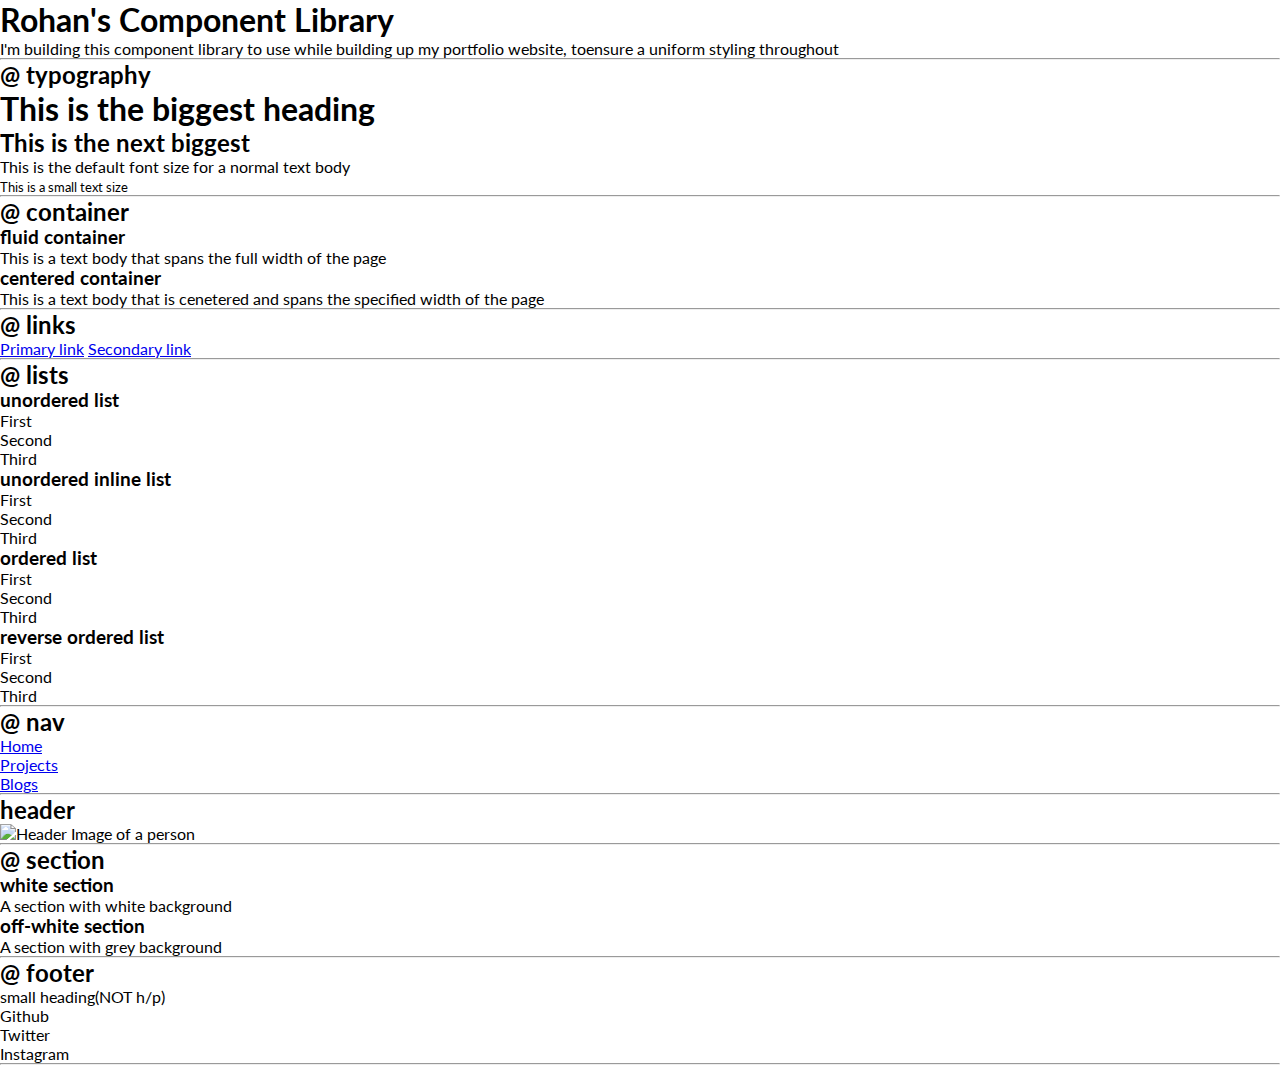
==== lib/components.html @ 7166061a "styles: set up global styles and variables" ====
<!DOCTYPE html>
<html lang="en">
<head>
    <meta charset="UTF-8">
    <meta http-equiv="X-UA-Compatible" content="IE=edge">
    <meta name="viewport" content="width=device-width, initial-scale=1.0">
    <link rel="stylesheet" href="/styles.css">
    <link rel="preconnect" href="https://fonts.gstatic.com">
    <link href="https://fonts.googleapis.com/css2?family=Lato:ital,wght@0,700;1,300&display=swap" rel="stylesheet">
    <title>Component Library</title>
</head>

<body>
    <h1>Rohan's Component Library</h1>
    <p>I'm building this component library to use while building up my portfolio website, toensure a uniform styling throughout</p>

    <hr>

    <h2>@ typography</h2>
    <h1>This is the biggest heading</h1>
    <h2>This is the next biggest</h2>
    <p>This is the default font size for a normal text body</p>
    <small>This is a small text size</small>

    <hr>

    <h2>@ container</h2>
    <h3>fluid container</h3>
    <p>This is a text body that spans the full width of the page</p>
    
    <h3>centered container</h3>
    <p>This is a text body that is cenetered and spans the specified width of the page</p>

    <hr>

    <h2>@ links</h2>
    <a href="/">Primary link</a>
    <a href="/">Secondary link</a>

    <hr>

    <h2>@ lists</h2>
    <h3>unordered list</h3>
    <ul>
        <li>First</li>
        <li>Second</li>
        <li>Third</li>
    </ul>
    
    <h3>unordered inline list</h3>
    <ul>
        <li>First</li>
        <li>Second</li>
        <li>Third</li>
    </ul>
    
    <h3>ordered list</h3>
    <ol>
        <li>First</li>
        <li>Second</li>
        <li>Third</li>
    </ol>
    
    <h3>reverse ordered list</h3>
    <ol>
        <li>First</li>
        <li>Second</li>
        <li>Third</li>
    </ol>

    <hr>

    <h2>@ nav</h2>
    <ul>
        <li><a href="/">Home</a></li>
        <li><a href="/">Projects</a></li>
        <li><a href="/">Blogs</a></li>
    </ul>

    <hr>
    <h2>header</h2>
    <img src="images/header_photo.svg" alt="Header Image of a person">

    <hr>

    <h2>@ section</h2>
    <section>
        <h3>white section</h3>
        <div>A section with white background</div>
        <h3>off-white section</h3>
        <div>A section with grey background</div>
    </section>

    <hr>

    <h2>@ footer</h2>
    <footer>
        <div>small heading(NOT h/p)</div>
        <ul>
            <li>Github</li>
            <li>Twitter</li>
            <li>Instagram</li>
        </ul>
    </footer>

    <hr>
    
</body>
</html>
---- styles.css ----
* {
  box-sizing: border-box;
  margin: 0;
  padding: 0;
  font-family: "Lato", sans-serif;
}

:root {
  --primary-color-dk: #7f1d1d;
  --primary-color-lg: #fca5a5;
}
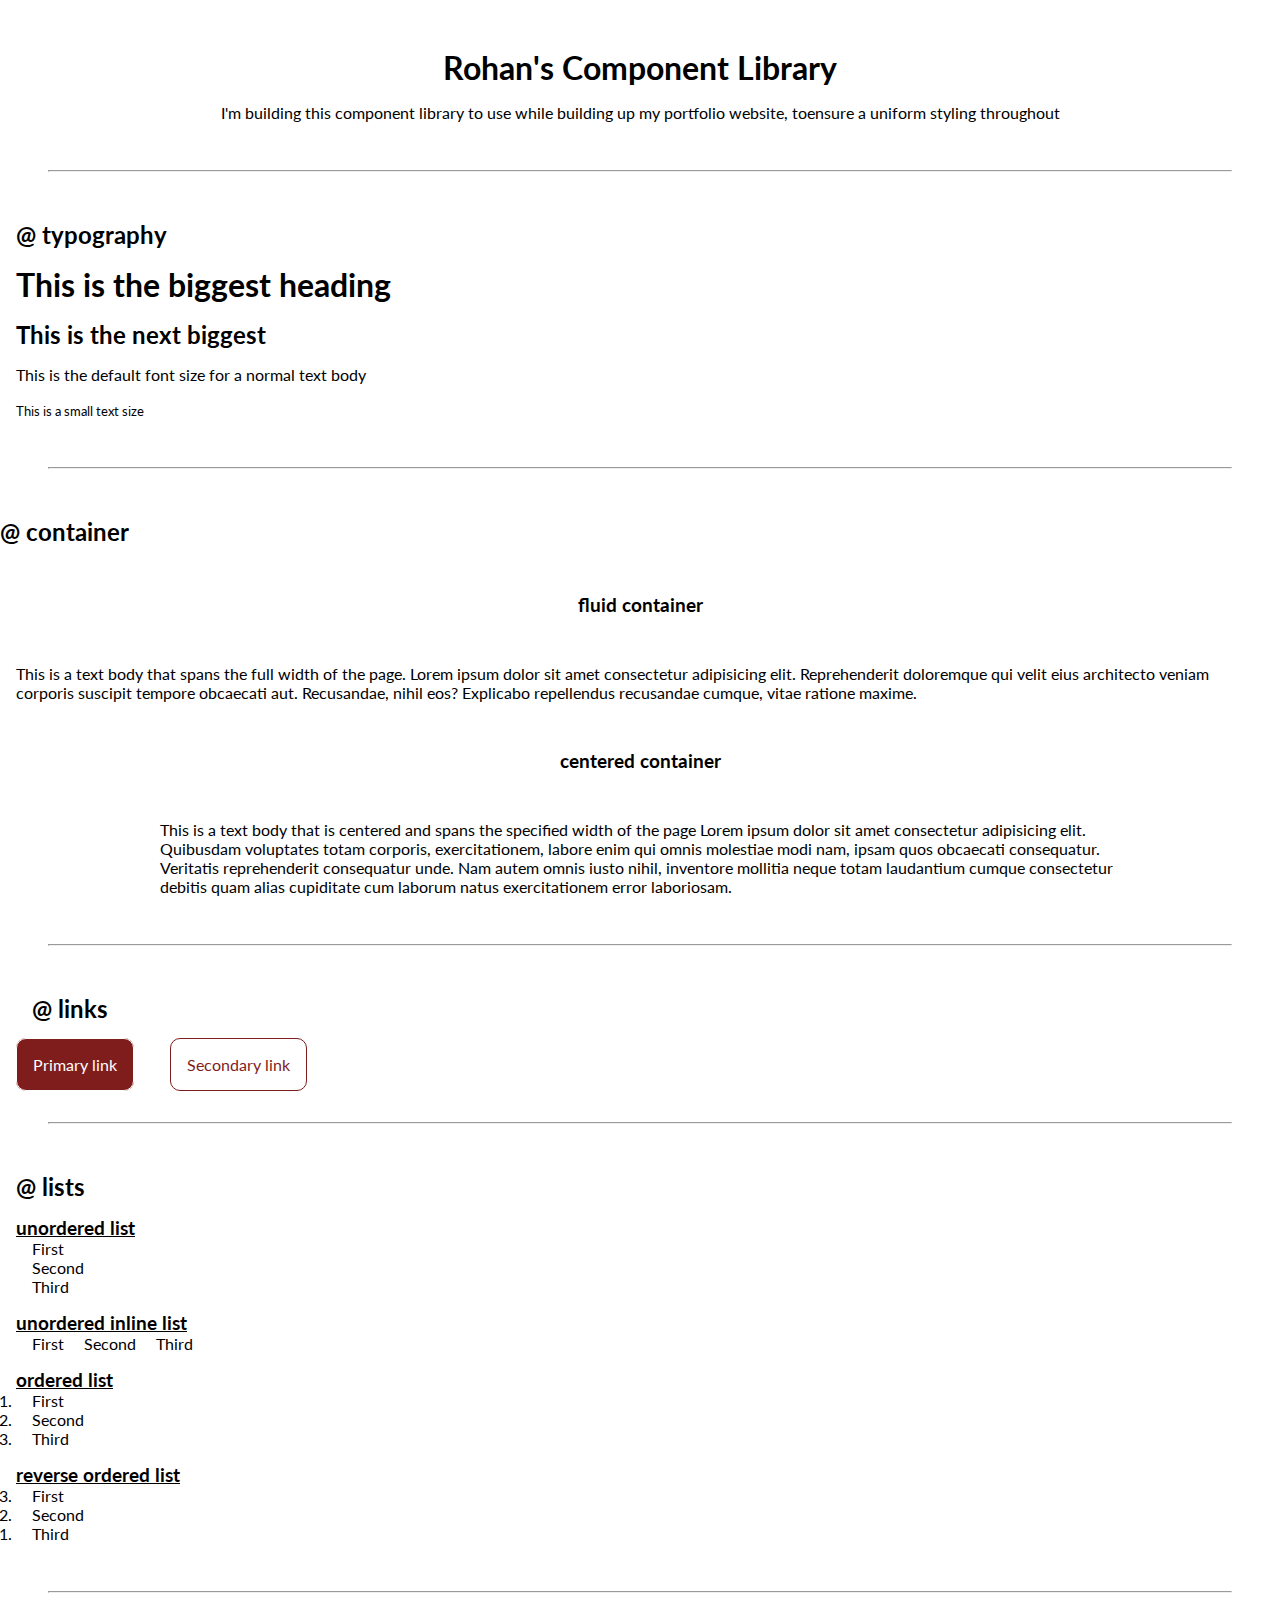
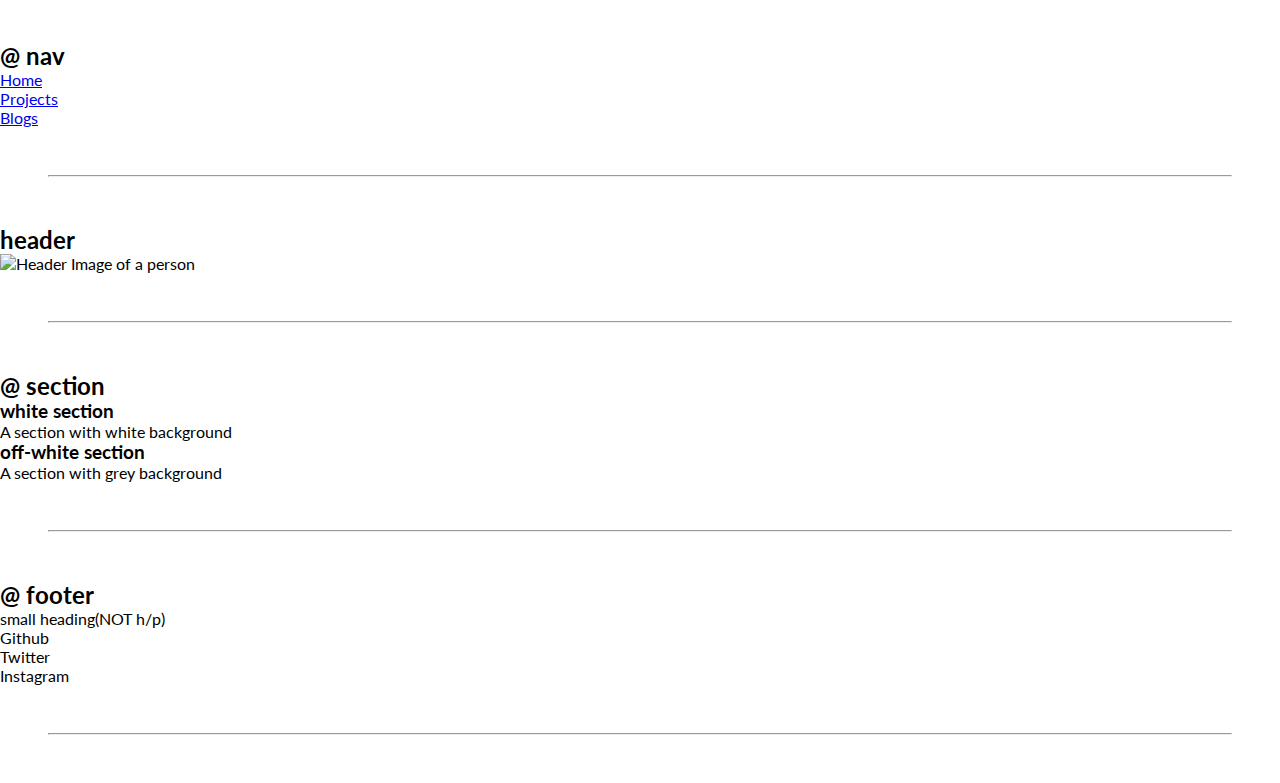
==== commit a8021c86: "styles: add heading,container,links,lists styling" ====
--- a/lib/components.html
+++ b/lib/components.html
@@ -11,62 +11,78 @@
 </head>
 
 <body>
-    <h1>Rohan's Component Library</h1>
-    <p>I'm building this component library to use while building up my portfolio website, toensure a uniform styling throughout</p>
-
+    <div class="heading">
+        <h1>Rohan's Component Library</h1>
+        <p>I'm building this component library to use while building up my portfolio website, toensure a uniform styling throughout</p>
+    </div>
+        
     <hr>
 
-    <h2>@ typography</h2>
-    <h1>This is the biggest heading</h1>
-    <h2>This is the next biggest</h2>
-    <p>This is the default font size for a normal text body</p>
-    <small>This is a small text size</small>
+    <div class="typography">
+        <h2>@ typography</h2>
+        <h1>This is the biggest heading</h1>
+        <h2>This is the next biggest</h2>
+        <p>This is the default font size for a normal text body</p>
+        <small>This is a small text size</small>
+    </div>
 
     <hr>
 
     <h2>@ container</h2>
-    <h3>fluid container</h3>
-    <p>This is a text body that spans the full width of the page</p>
+    <div class="container">
+        <h3 class="heading">fluid container</h3>
+        <p>This is a text body that spans the full width of the page.  Lorem ipsum dolor sit amet consectetur adipisicing elit. Reprehenderit doloremque qui velit eius architecto veniam corporis suscipit tempore obcaecati aut. Recusandae, nihil eos? Explicabo repellendus recusandae cumque, vitae ratione maxime.</p>
+    </div>
     
-    <h3>centered container</h3>
-    <p>This is a text body that is cenetered and spans the specified width of the page</p>
+    <div class="container container__center">
+        <h3 class="heading">centered container</h3>
+        <p>This is a text body that is centered and spans the specified width of the page Lorem ipsum dolor sit amet consectetur adipisicing elit. Quibusdam voluptates totam corporis, exercitationem, labore enim qui omnis molestiae modi nam, ipsam quos obcaecati consequatur. Veritatis reprehenderit consequatur unde. Nam autem omnis iusto nihil, inventore mollitia neque totam laudantium cumque consectetur debitis quam alias cupiditate cum laborum natus exercitationem error laboriosam.</p>
+    </div>
+        
+    <hr>
+
+    <h2 class="links">@ links</h2>
+    <a class="btn btn__primary" href="/">Primary link</a>
+    <a class="btn btn__secondary" href="/">Secondary link</a>
 
     <hr>
 
-    <h2>@ links</h2>
-    <a href="/">Primary link</a>
-    <a href="/">Secondary link</a>
-
-    <hr>
-
-    <h2>@ lists</h2>
-    <h3>unordered list</h3>
-    <ul>
-        <li>First</li>
-        <li>Second</li>
-        <li>Third</li>
-    </ul>
+    <h2 class="list--margin">@ lists</h2>
+    <div class="list">
+        <h3>unordered list</h3>
+        <ul class="list--no-bullet">
+            <li  class="list__item">First</li>
+            <li class="list__item">Second</li>
+            <li class="list__item">Third</li>
+        </ul>
+    </div>
     
-    <h3>unordered inline list</h3>
-    <ul>
-        <li>First</li>
-        <li>Second</li>
-        <li>Third</li>
-    </ul>
+    <div class="list">
+        <h3>unordered inline list</h3>
+        <ul class="list--no-bullet">
+            <li class="list__item list--inline">First</li>
+            <li class="list__item list--inline">Second</li>
+            <li class="list__item list--inline">Third</li>
+        </ul>
+    </div>
     
-    <h3>ordered list</h3>
-    <ol>
-        <li>First</li>
-        <li>Second</li>
-        <li>Third</li>
-    </ol>
+    <div class="list">
+        <h3>ordered list</h3>
+        <ol>
+            <li class="list__item">First</li>
+            <li class="list__item">Second</li>
+            <li class="list__item">Third</li>
+        </ol>
+    </div>
     
-    <h3>reverse ordered list</h3>
-    <ol>
-        <li>First</li>
-        <li>Second</li>
-        <li>Third</li>
-    </ol>
+    <div class="list">
+        <h3>reverse ordered list</h3>
+        <ol reversed>
+            <li class="list__item">First</li>
+            <li class="list__item">Second</li>
+            <li class="list__item">Third</li>
+        </ol>
+    </div>
 
     <hr>
 
--- a/styles.css
+++ b/styles.css
@@ -9,3 +9,81 @@
   --primary-color-dk: #7f1d1d;
   --primary-color-lg: #fca5a5;
 }
+
+hr {
+  margin: 3rem;
+}
+/** heading **/
+.heading {
+  margin: 3rem;
+  text-align: center;
+}
+
+.heading h1,
+.heading p {
+  margin: 1rem;
+}
+
+/** typography **/
+.typography * {
+  margin: 1rem;
+}
+
+/** container **/
+.container {
+  margin: 1rem;
+}
+
+.container__center {
+  margin: 0 auto;
+  max-width: 75vw;
+}
+
+/** links **/
+.links {
+  margin: 2rem;
+}
+
+.btn {
+  padding: 1rem;
+  margin: 1rem 1rem;
+  text-decoration: none;
+}
+
+.btn__primary {
+  background-color: var(--primary-color-dk);
+  color: white;
+  border: 1px solid white;
+  border-radius: 10px;
+}
+
+.btn__secondary {
+  color: var(--primary-color-dk);
+  border: 1px solid var(--primary-color-dk);
+  border-radius: 10px;
+}
+
+/** lists **/
+.list--margin {
+  margin: 1rem;
+}
+
+.list {
+  margin: 1rem;
+}
+
+.list h3{
+  text-decoration: underline;
+}
+
+.list__item {
+  padding-left: 1rem;
+}
+
+.list--no-bullet {
+  list-style: none;
+}
+
+.list--inline {
+  display: inline;
+}
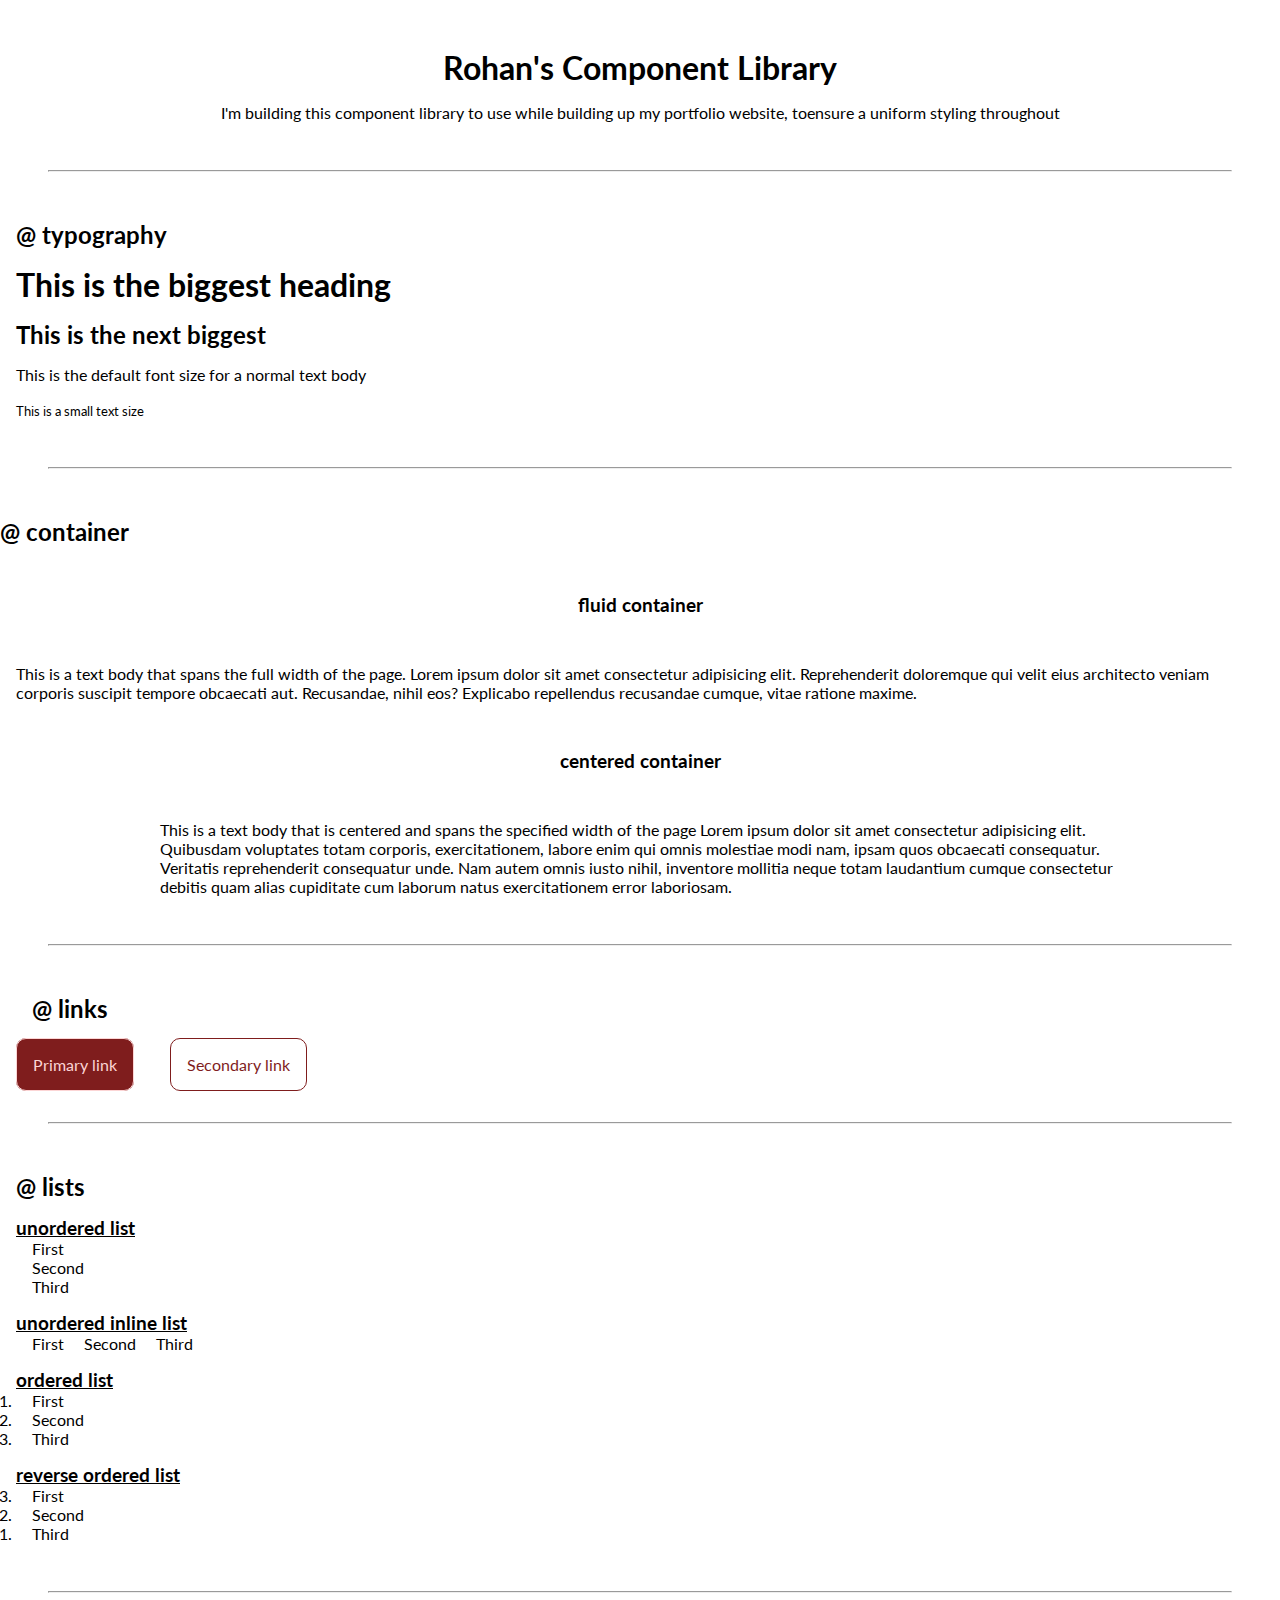
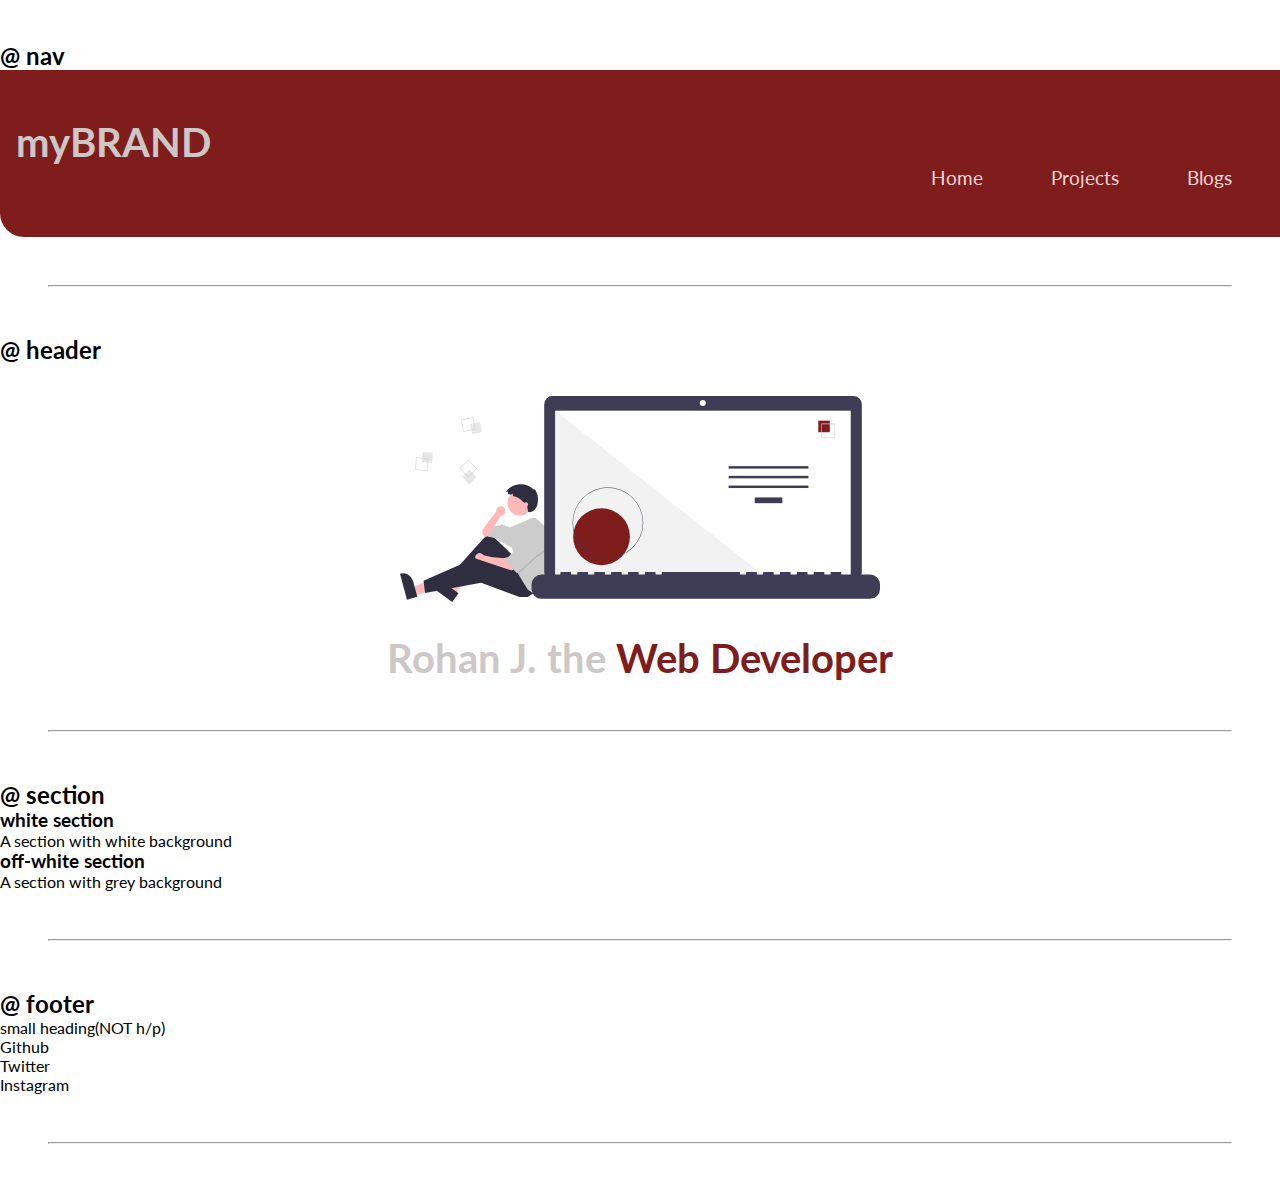
==== commit 484d0134: "styles: add navigation and banner styling" ====
--- a/lib/components.html
+++ b/lib/components.html
@@ -87,16 +87,21 @@
     <hr>
 
     <h2>@ nav</h2>
-    <ul>
-        <li><a href="/">Home</a></li>
-        <li><a href="/">Projects</a></li>
-        <li><a href="/">Blogs</a></li>
-    </ul>
+    <div class="nav">
+        <h2>myBRAND</h2>
+        <ul class="nav--parent">
+            <li class="list--inline nav__item"><a href="/">Home</a></li>
+            <li class="list--inline nav__item"><a href="/">Projects</a></li>
+            <li class="list--inline nav__item"><a href="/">Blogs</a></li>
+        </ul>
+    </div>
 
     <hr>
-    <h2>header</h2>
-    <img src="images/header_photo.svg" alt="Header Image of a person">
-
+    
+    <h2>@ header</h2>
+    <img class="banner banner--image" src="/images/header_photo.svg" alt="Header Image of a person">
+    <h2 class="banner banner-desc">Rohan J. the <span>Web Developer</span></h2>
+    
     <hr>
 
     <h2>@ section</h2>
--- a/styles.css
+++ b/styles.css
@@ -7,7 +7,8 @@
 
 :root {
   --primary-color-dk: #7f1d1d;
-  --primary-color-lg: #fca5a5;
+  --primary-color-lg: #fcd5d5;
+  --grey-lg: rgb(206, 199, 199);
 }
 
 hr {
@@ -52,8 +53,8 @@
 
 .btn__primary {
   background-color: var(--primary-color-dk);
-  color: white;
-  border: 1px solid white;
+  color: var(--primary-color-lg);
+  border: 1px solid var(--primary-color-lg);
   border-radius: 10px;
 }
 
@@ -72,7 +73,7 @@
   margin: 1rem;
 }
 
-.list h3{
+.list h3 {
   text-decoration: underline;
 }
 
@@ -87,3 +88,46 @@
 .list--inline {
   display: inline;
 }
+
+/**navigation **/
+.nav {
+  background-color: var(--primary-color-dk);
+  padding: 3rem 1rem;
+  border-bottom-left-radius: 1.5rem;
+}
+.nav h2 {
+  color: var(--grey-lg);
+  font-size: 2.5rem;
+}
+
+.nav--parent {
+  text-align: right;
+}
+
+.nav__item a {
+  text-decoration: none;
+  color: var(--primary-color-lg);
+  padding: 2rem;
+  font-size: 1.2rem;
+}
+
+/** header **/
+.banner {
+  color: var(--grey-lg);
+}
+
+.banner--image {
+  max-width: 30rem;
+  max-height: 30rem;
+  display: block;
+  margin: 2rem auto;
+}
+
+.banner-desc {
+  text-align: center;
+  font-size: 2.5rem;
+}
+
+.banner span {
+  color: var(--primary-color-dk);
+}
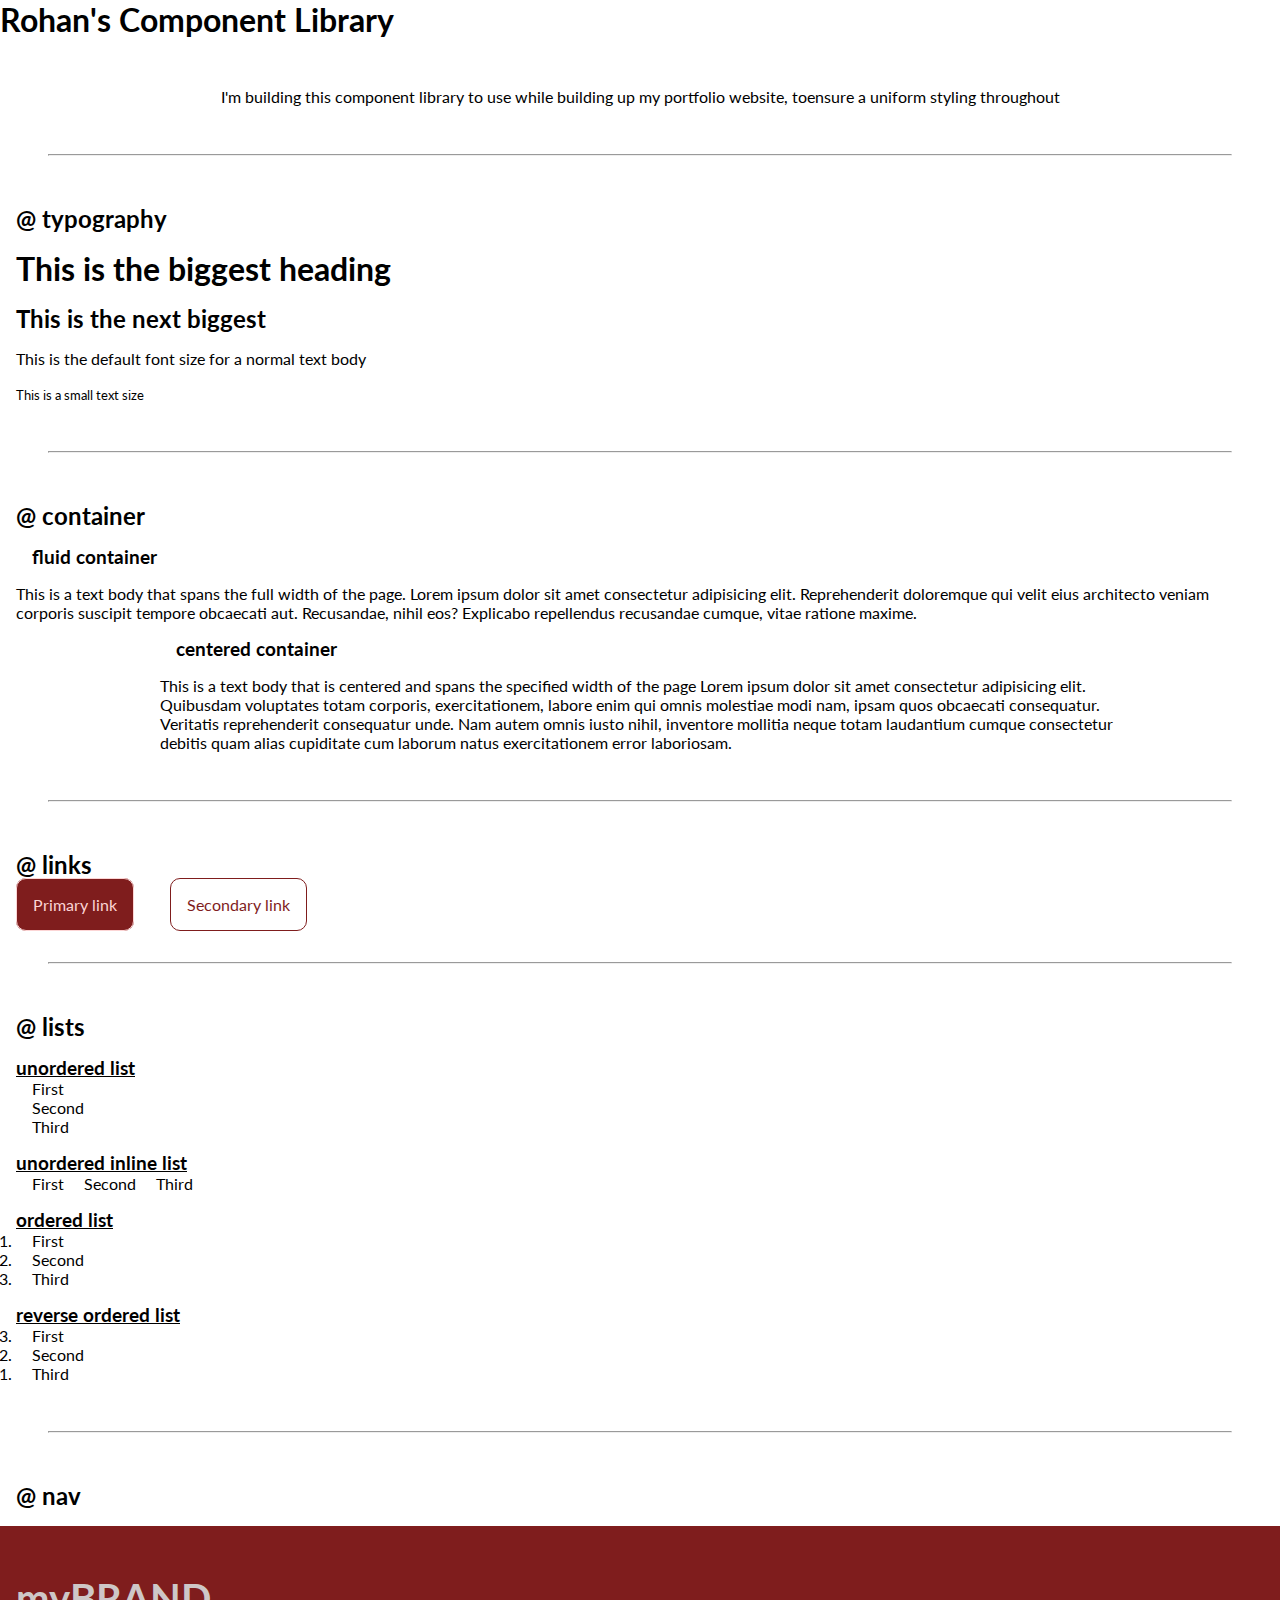
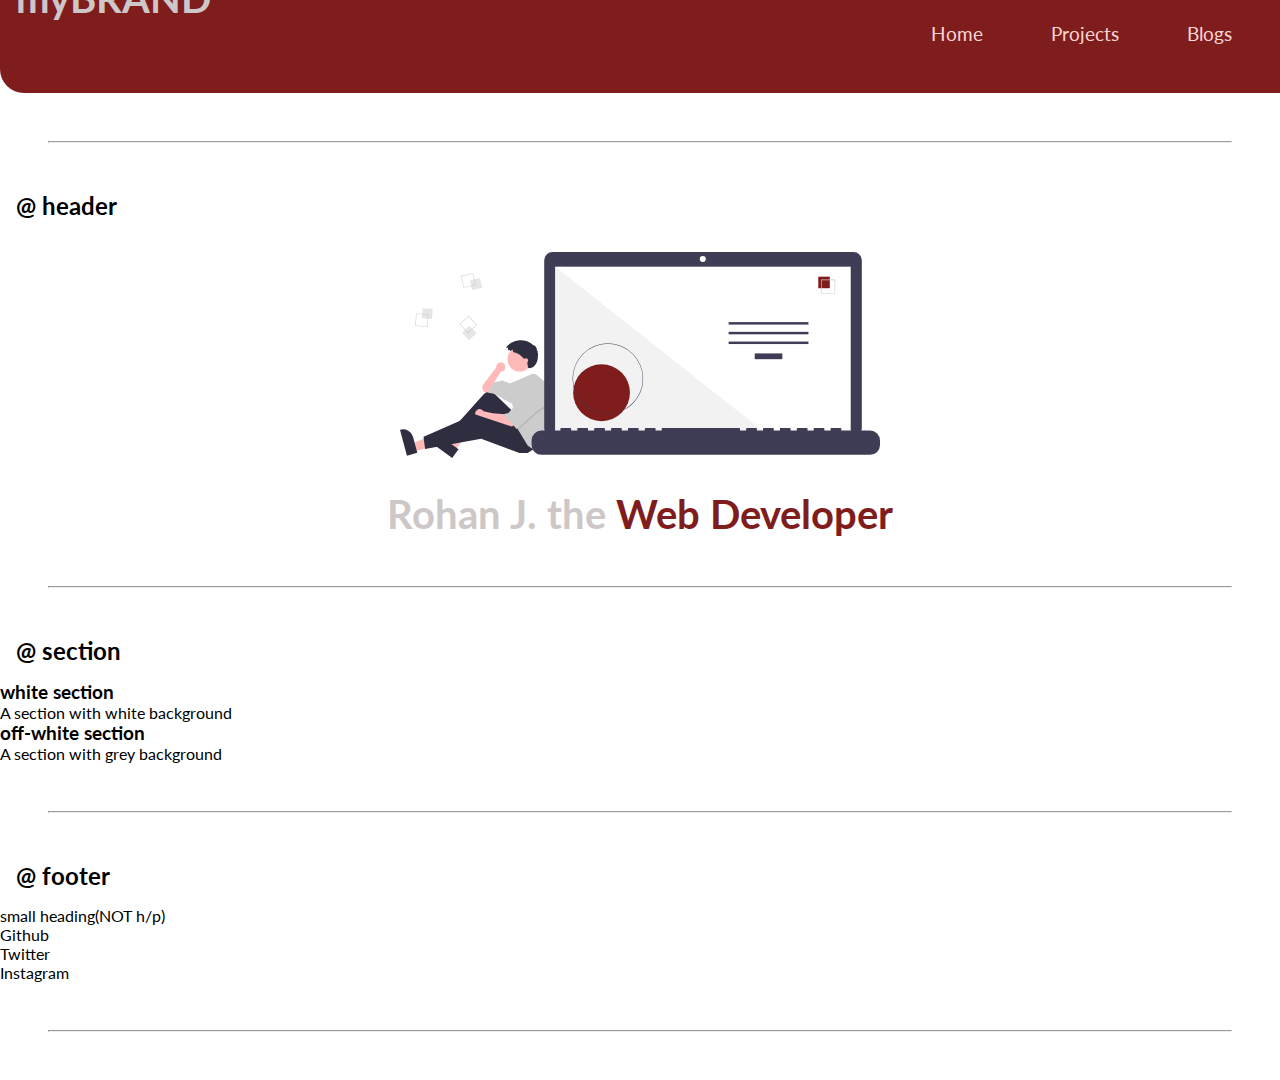
==== commit e352563b: "refactor" ====
--- a/lib/components.html
+++ b/lib/components.html
@@ -11,15 +11,15 @@
 </head>
 
 <body>
+    <h1>Rohan's Component Library</h1>
     <div class="heading">
-        <h1>Rohan's Component Library</h1>
         <p>I'm building this component library to use while building up my portfolio website, toensure a uniform styling throughout</p>
     </div>
         
     <hr>
 
+    <h2 class="div-heading">@ typography</h2>
     <div class="typography">
-        <h2>@ typography</h2>
         <h1>This is the biggest heading</h1>
         <h2>This is the next biggest</h2>
         <p>This is the default font size for a normal text body</p>
@@ -28,26 +28,26 @@
 
     <hr>
 
-    <h2>@ container</h2>
+    <h2 class="div-heading">@ container</h2>
     <div class="container">
-        <h3 class="heading">fluid container</h3>
+        <h3 class="div-heading">fluid container</h3>
         <p>This is a text body that spans the full width of the page.  Lorem ipsum dolor sit amet consectetur adipisicing elit. Reprehenderit doloremque qui velit eius architecto veniam corporis suscipit tempore obcaecati aut. Recusandae, nihil eos? Explicabo repellendus recusandae cumque, vitae ratione maxime.</p>
     </div>
     
     <div class="container container__center">
-        <h3 class="heading">centered container</h3>
+        <h3 class="div-heading">centered container</h3>
         <p>This is a text body that is centered and spans the specified width of the page Lorem ipsum dolor sit amet consectetur adipisicing elit. Quibusdam voluptates totam corporis, exercitationem, labore enim qui omnis molestiae modi nam, ipsam quos obcaecati consequatur. Veritatis reprehenderit consequatur unde. Nam autem omnis iusto nihil, inventore mollitia neque totam laudantium cumque consectetur debitis quam alias cupiditate cum laborum natus exercitationem error laboriosam.</p>
     </div>
         
     <hr>
 
-    <h2 class="links">@ links</h2>
+    <h2 class="div-heading">@ links</h2>
     <a class="btn btn__primary" href="/">Primary link</a>
     <a class="btn btn__secondary" href="/">Secondary link</a>
 
     <hr>
 
-    <h2 class="list--margin">@ lists</h2>
+    <h2 class="div-heading">@ lists</h2>
     <div class="list">
         <h3>unordered list</h3>
         <ul class="list--no-bullet">
@@ -86,7 +86,7 @@
 
     <hr>
 
-    <h2>@ nav</h2>
+    <h2 class="div-heading">@ nav</h2>
     <div class="nav">
         <h2>myBRAND</h2>
         <ul class="nav--parent">
@@ -98,13 +98,13 @@
 
     <hr>
     
-    <h2>@ header</h2>
+    <h2 class="div-heading">@ header</h2>
     <img class="banner banner--image" src="/images/header_photo.svg" alt="Header Image of a person">
     <h2 class="banner banner-desc">Rohan J. the <span>Web Developer</span></h2>
     
     <hr>
 
-    <h2>@ section</h2>
+    <h2 class="div-heading">@ section</h2>
     <section>
         <h3>white section</h3>
         <div>A section with white background</div>
@@ -114,7 +114,7 @@
 
     <hr>
 
-    <h2>@ footer</h2>
+    <h2 class="div-heading">@ footer</h2>
     <footer>
         <div>small heading(NOT h/p)</div>
         <ul>
--- a/styles.css
+++ b/styles.css
@@ -14,6 +14,12 @@
 hr {
   margin: 3rem;
 }
+
+/** section heading **/
+.div-heading {
+  margin: 1rem;
+}
+
 /** heading **/
 .heading {
   margin: 3rem;
@@ -41,9 +47,9 @@
 }
 
 /** links **/
-.links {
+/* .links {
   margin: 2rem;
-}
+} */
 
 .btn {
   padding: 1rem;
@@ -65,9 +71,9 @@
 }
 
 /** lists **/
-.list--margin {
+/* .list--margin {
   margin: 1rem;
-}
+} */
 
 .list {
   margin: 1rem;
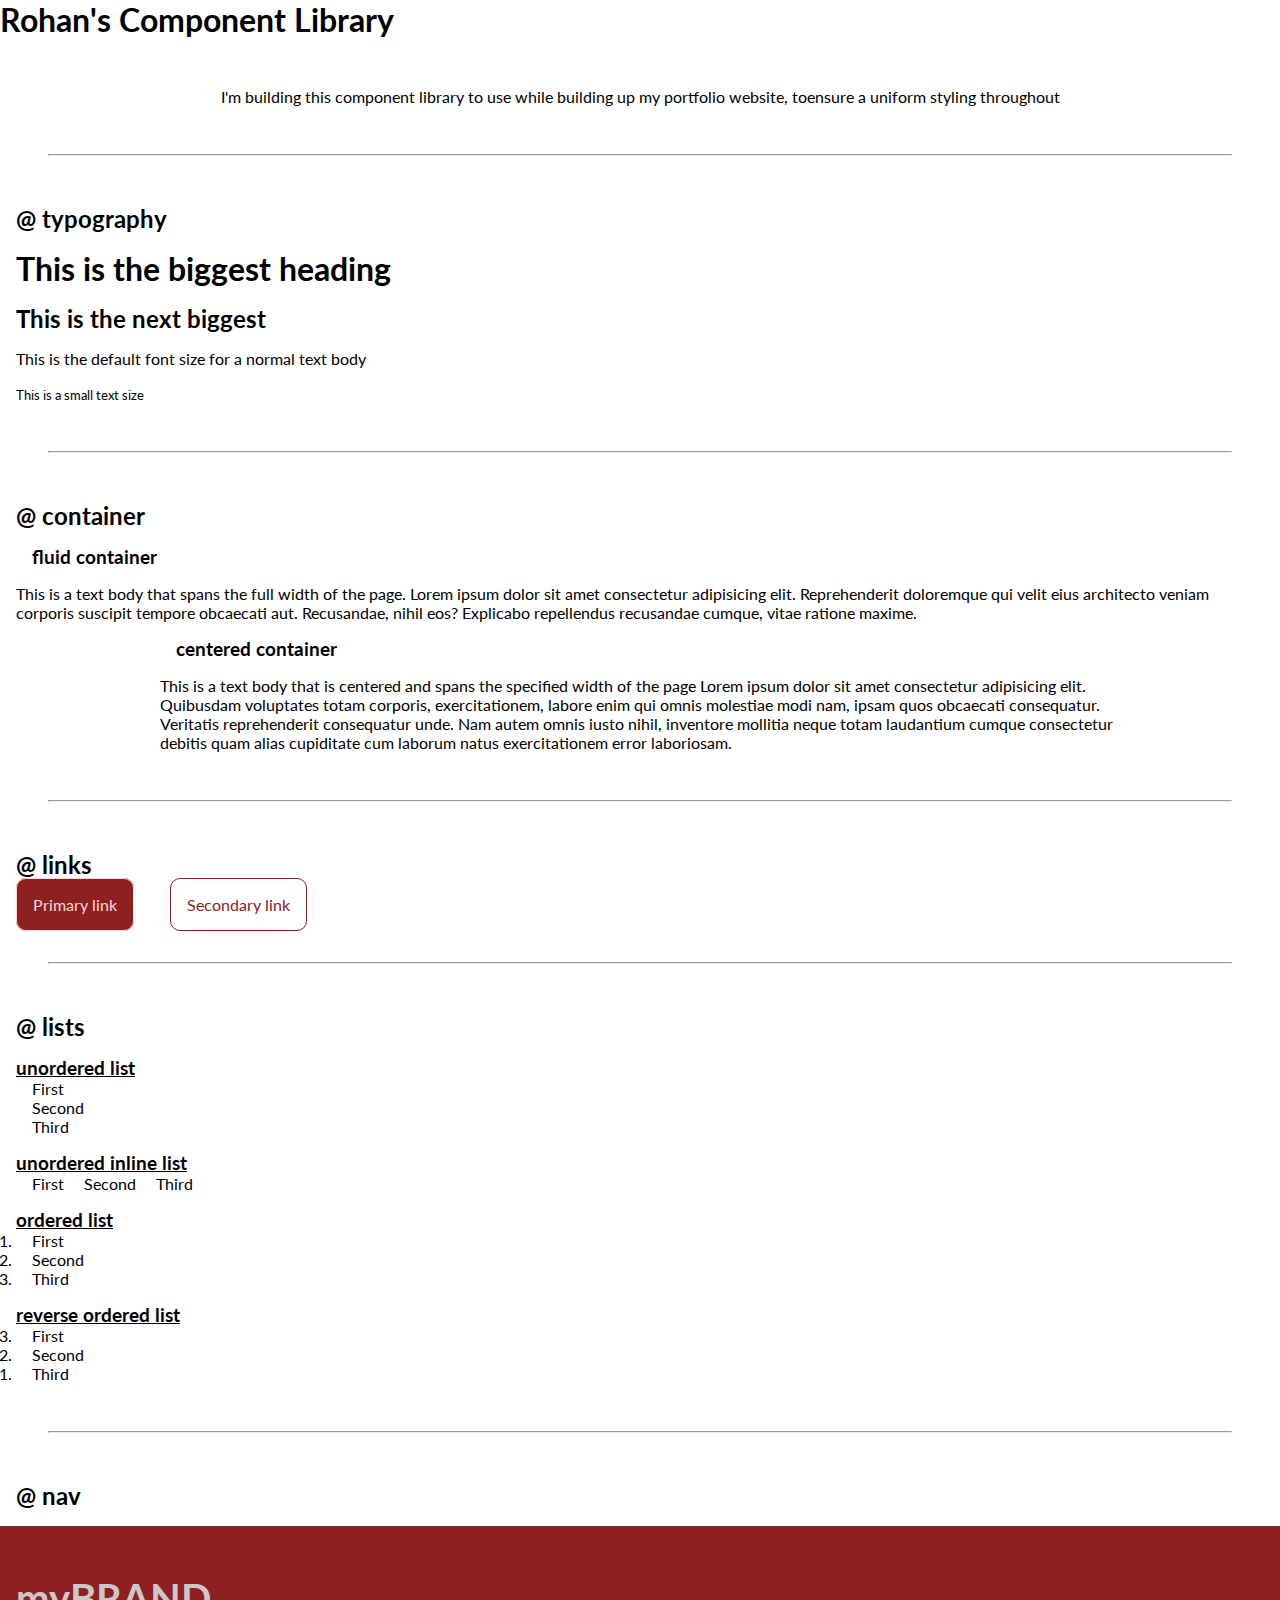
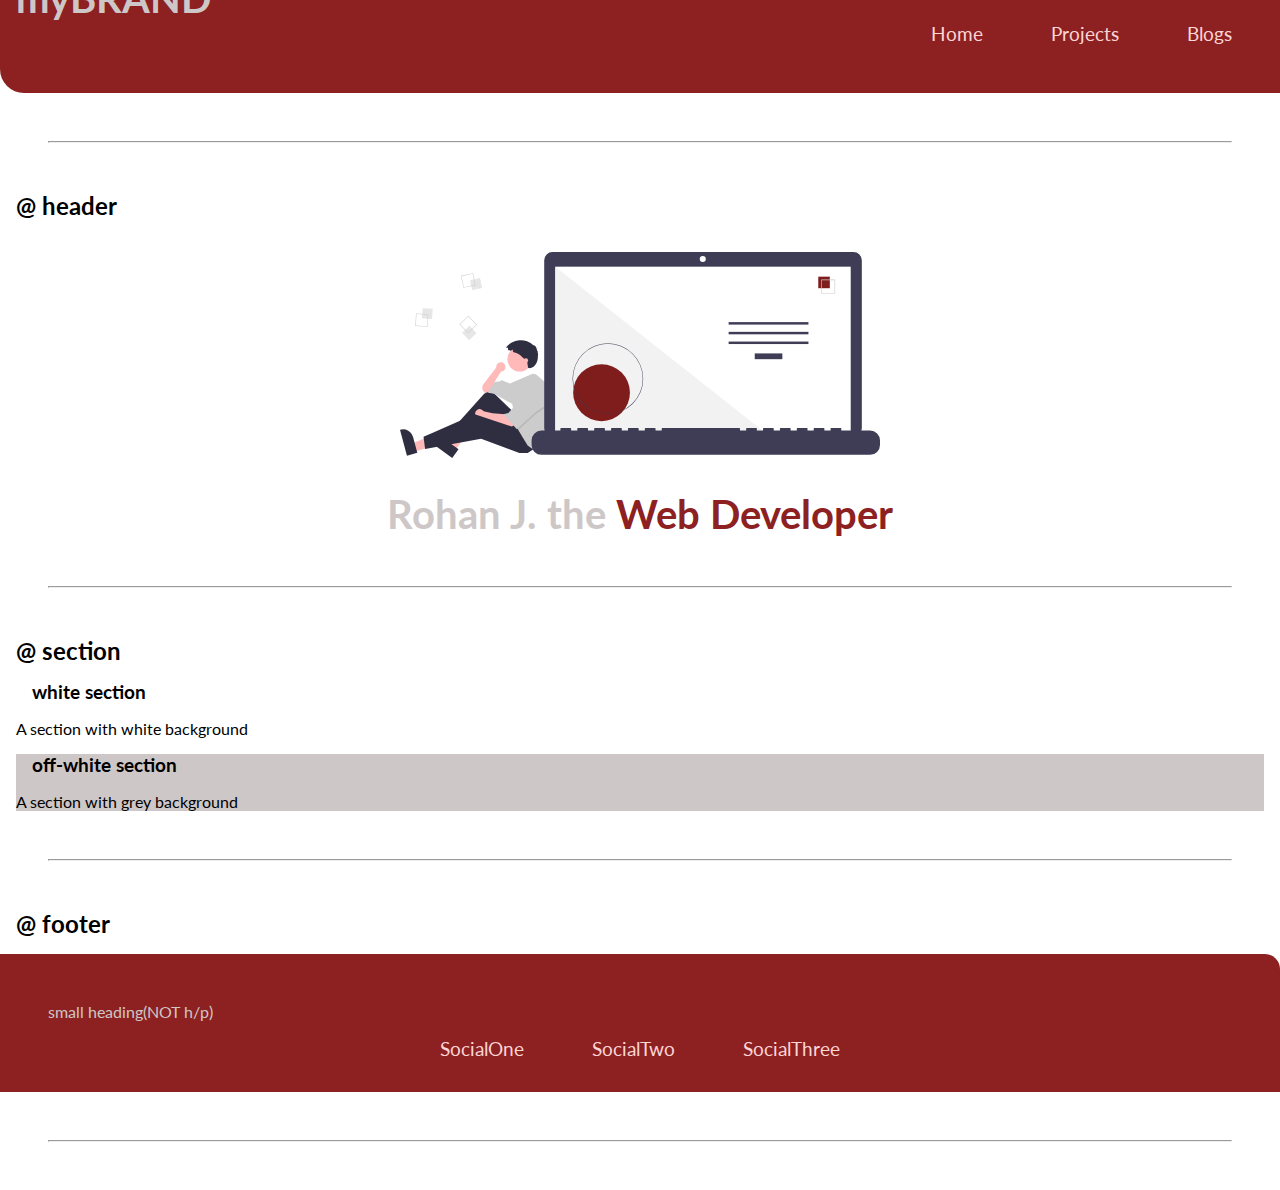
==== commit a565ee6c: "styles: add section, footer styling" ====
--- a/lib/components.html
+++ b/lib/components.html
@@ -99,28 +99,30 @@
     <hr>
     
     <h2 class="div-heading">@ header</h2>
-    <img class="banner banner--image" src="/images/header_photo.svg" alt="Header Image of a person">
-    <h2 class="banner banner-desc">Rohan J. the <span>Web Developer</span></h2>
+    <img class="banner banner__image" src="/images/header_photo.svg" alt="Header Image of a person">
+    <h2 class="banner banner__desc">Rohan J. the <span>Web Developer</span></h2>
     
     <hr>
 
     <h2 class="div-heading">@ section</h2>
-    <section>
-        <h3>white section</h3>
+    <section class="section">
+        <h3 class="div-heading">white section</h3>
         <div>A section with white background</div>
-        <h3>off-white section</h3>
-        <div>A section with grey background</div>
+        <div class="bg--ow">
+            <h3 class="div-heading">off-white section</h3>
+            <div>A section with grey background</div>
+        </div>
     </section>
 
     <hr>
 
     <h2 class="div-heading">@ footer</h2>
-    <footer>
-        <div>small heading(NOT h/p)</div>
-        <ul>
-            <li>Github</li>
-            <li>Twitter</li>
-            <li>Instagram</li>
+    <footer class="footer">
+        <div class="footer__heading">small heading(NOT h/p)</div>
+        <ul class="list--no-bullet social">
+            <li class="list--inline nav__item"><a href="/">SocialOne</a></li>
+            <li class="list--inline nav__item"><a href="/">SocialTwo</a></li>
+            <li class="list--inline nav__item"><a href="/">SocialThree</a></li>
         </ul>
     </footer>
 
--- a/styles.css
+++ b/styles.css
@@ -6,7 +6,7 @@
 }
 
 :root {
-  --primary-color-dk: #7f1d1d;
+  --primary-color-dk: #8d2121;
   --primary-color-lg: #fcd5d5;
   --grey-lg: rgb(206, 199, 199);
 }
@@ -122,14 +122,14 @@
   color: var(--grey-lg);
 }
 
-.banner--image {
+.banner__image {
   max-width: 30rem;
   max-height: 30rem;
   display: block;
   margin: 2rem auto;
 }
 
-.banner-desc {
+.banner__desc {
   text-align: center;
   font-size: 2.5rem;
 }
@@ -137,3 +137,29 @@
 .banner span {
   color: var(--primary-color-dk);
 }
+
+/** section **/
+.bg--ow {
+  background-color: var(--grey-lg);
+}
+
+.section {
+  margin: 1rem;
+}
+
+/** footer **/
+.footer {
+  background-color: var(--primary-color-dk);
+  padding: 2rem;
+  border-top-right-radius: 15px;
+}
+
+.footer__heading {
+  font-size: 1rem;
+  margin: 1rem;
+  color: var(--grey-lg);
+}
+
+.social {
+  text-align: center;
+}
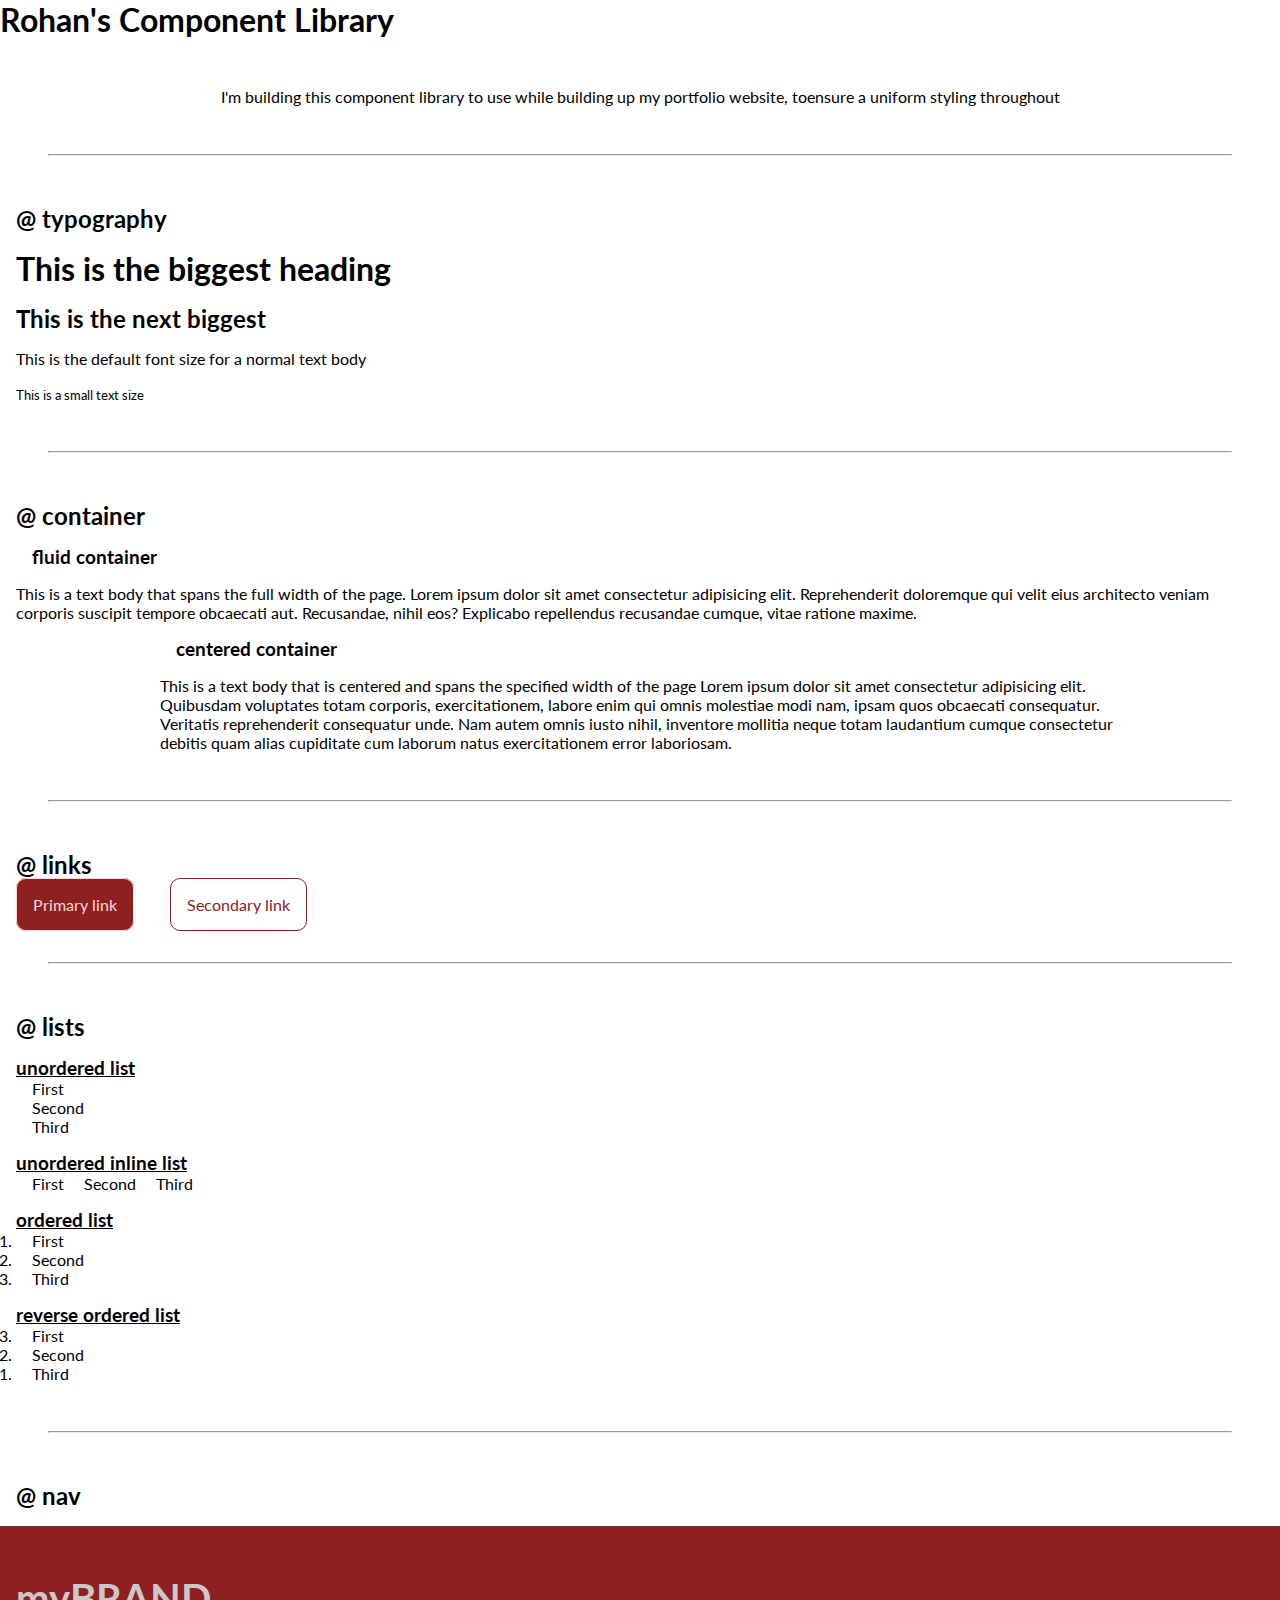
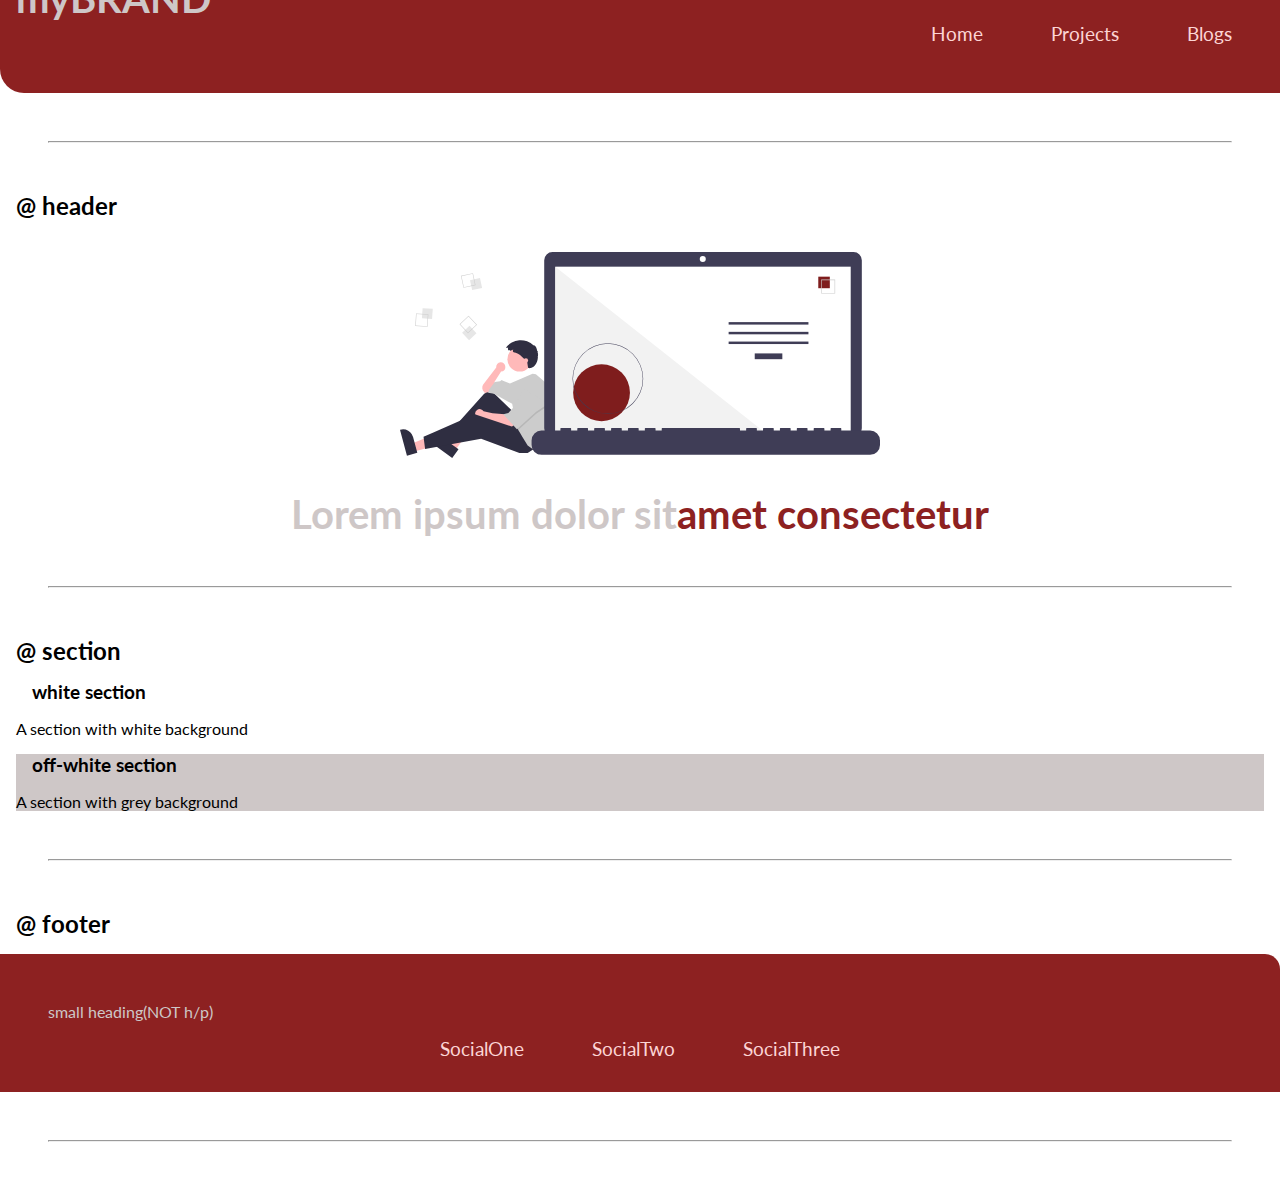
==== commit 969396d9: "wip: update banner placeholder" ====
--- a/lib/components.html
+++ b/lib/components.html
@@ -100,7 +100,7 @@
     
     <h2 class="div-heading">@ header</h2>
     <img class="banner banner__image" src="/images/header_photo.svg" alt="Header Image of a person">
-    <h2 class="banner banner__desc">Rohan J. the <span>Web Developer</span></h2>
+    <h2 class="banner banner__desc">Lorem ipsum dolor sit<span>amet consectetur</span></h2>
     
     <hr>
 
